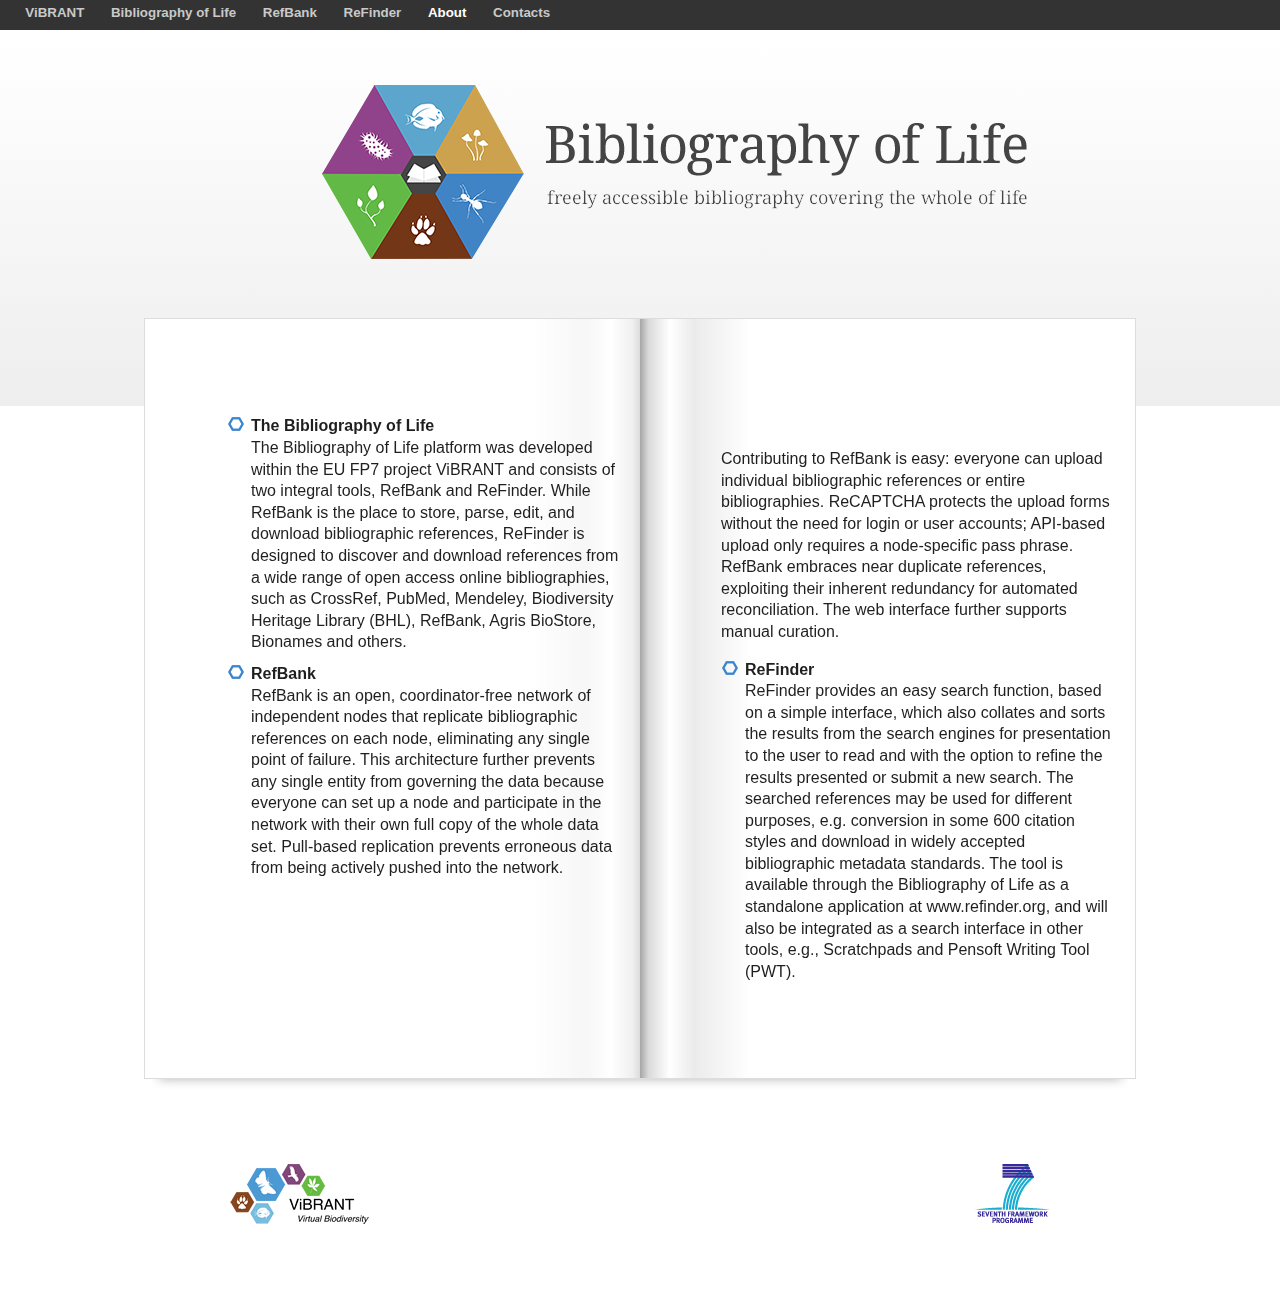
==== about.html @ bccd5ed7 "Fix BoL link." ====
<!DOCTYPE html>
<html>
<head>
<meta http-equiv="Content-Type" content="text/html; charset=UTF-8" />
<meta charset="utf-8" />
<title>About Bibliography of Life</title>
<link rel="stylesheet" type="text/css" href="lib/style.css" />
<!--[if gte IE 9]>
            <style type="text/css">
              .gradient {
                 filter: none;
              }
            </style>
        <![endif]-->
</head>
<body>
<div id="topbar">
  <div>
  	<a target="_blank" href="http://vbrant.eu/" title="Supporting biodiversity research communities">ViBRANT</a><a href="index.html" title="Freely accessible bibliography covering the whole of life">Bibliography of Life</a>
    <a target="_blank" href="http://vbrant.ipd.uka.de/RefBank/search"  title="">RefBank</a>
    <a target="_blank" href="http://www.refinder.org" >ReFinder</a>
    <a href="about.html" id="current_link">About</a>
    <a href="contacts.html">Contacts</a>
  </div>
</div>
<div class="page">
  <div class="logo_wrap">
    <div class="wrap">
      <a href="index.html"><img src="i/logo.png" alt="freely accessible bibliography covering the whole of life" /></a>
    </div>
  </div>
  <div class="wrap content clearfix">
    <div>
      <h2>&nbsp;</h2>
      <ul>
        <li><strong>The Bibliography of Life</strong><br>
        The Bibliography of Life platform was developed within the EU FP7 project ViBRANT and consists of two integral tools, RefBank and ReFinder. While RefBank is the place to store, parse, edit, and download bibliographic references, ReFinder is designed to discover and download references from a wide range of open access online bibliographies, such as CrossRef, PubMed, Mendeley, Biodiversity Heritage Library (BHL), RefBank, Agris BioStore, Bionames and others.        </li>
        <li><strong>RefBank<br>
        </strong>RefBank is an open, coordinator-free network of independent nodes that replicate bibliographic references on each node, eliminating any single point of failure. This architecture further prevents any single entity from governing the data because everyone can set up a node and participate in the network with their own full copy of the whole data set. Pull-based replication prevents erroneous data from being actively pushed into the network. <br>
        </li>
      </ul>
    </div>
    <div>
      <p>&nbsp;</p>
      <p>&nbsp;</p>
      <p>Contributing to RefBank is easy: everyone can upload individual bibliographic references or entire bibliographies. ReCAPTCHA protects the upload forms without the need for login or user accounts; API-based upload only requires a node-specific pass phrase. RefBank embraces near duplicate references, exploiting their inherent redundancy for automated reconciliation. The web interface further supports manual curation. 
      </p>
      <ul>
        <li><strong>ReFinder<br>
          </strong> ReFinder provides an easy search function, based on a simple interface, which also collates and sorts the results from the search engines for presentation to the user to read and with the option to refine the results presented or submit a new search. The searched references may be used for different purposes, e.g. conversion in some 600 citation styles and download in widely accepted bibliographic metadata standards. The tool is available through the Bibliography of Life as a standalone application at www.refinder.org, and will also be integrated as a search interface in other tools, e.g., Scratchpads and Pensoft Writing Tool (PWT).<br>
          <p dir="ltr"></p>
        </li>
      </ul>
      <p>&nbsp;</p>
    </div>
  </div>
  <div class="footer wrap">
    <a target="_blank" href="http://vbrant.eu/" title="Supporting biodiversity research communities"><img src="i/logo-vibrant.png" alt="project ViBRANT logo" /></a>
    <a target="_blank" href="http://cordis.europa.eu/fp7/" title="Seventh Framework Programme (FP7)"><img src="i/fp7.png" alt="Seventh Framework Programme logo" /></a>
  </div>
</div>
</body>
</html>
---- lib/style.css ----
html, body, ul, li, h2 {
    margin: 0;
    padding: 0;
    font: 12pt;
	line-height: 1.35; 
	font-family: "Segoe UI", Arial, Helvetica, sans-serif;
    color: #1F1F1F;
}

a {
    text-decoration: none;
    color: #3985CC;
}

a img {
    border: none;
}

a:hover, h2 a:hover {
    color: #FF7F00
}

h2 a {
    padding: 0 36px 0 4px;
    font-size: 24px;
    font-weight: bold;
    color: #1F1F1F;
    background: url(../i/arrow.png) no-repeat right 12px;
}

ul {
    list-style-type: none;
}

li {
    padding: 0 0 10px 0px;
	list-style-image:url(../i/li.png);
	margin-left: 24px;
}

li a {

}

li ul {
    padding: 1px 0 0 3px;
}

li li {
    list-style-image:url(../i/lili.png);
    padding: 10px 0 0px 0px;
	margin-left: 15px;
}

.page {
    padding-top: 43px
}

.wrap {
    width: 990px;
    margin: 0 auto;
}

.logo_wrap {
    height: 363px;
    background: #eee;
    background: url([data-uri]);
    background: -moz-linear-gradient(top,  #ffffff 0%, #eeeeee 100%);
    background: -webkit-gradient(linear, left top, left bottom, color-stop(0%,#ffffff), color-stop(100%,#eeeeee));
    background: -webkit-linear-gradient(top,  #ffffff 0%,#eeeeee 100%);
    background: -o-linear-gradient(top,  #ffffff 0%,#eeeeee 100%);
    background: -ms-linear-gradient(top,  #ffffff 0%,#eeeeee 100%);
    background: linear-gradient(to bottom,  #ffffff 0%,#eeeeee 100%);
    filter: progid:DXImageTransform.Microsoft.gradient( startColorstr='#ffffff', endColorstr='#eeeeee',GradientType=0 );
}

.logo_wrap img {
    margin: 42px 0 0 177px;
}

.content {
    position: relative;
    z-index: 1;
    padding-bottom: 16px;
    margin-top: -88px;
    border: 1px solid #DDD;
    background: url(../i/bg.png) repeat-y left top;
    -webkit-box-shadow:  0px 15px 10px -15px rgba(0, 0, 0, .3);
    box-shadow:  0px 15px 10px -15px rgba(0, 0, 0, .3);
}

.content > div {
    float: left;
    padding: 38px 20px 0 82px;
    width: 392px;
}

.content h2 {
    padding-bottom: 26px;
}

.footer {
    width: 820px;
    padding: 85px;
    text-align: right;
}

.footer > a:first-child {
    float: left;
}

.footer a:hover {
    opacity: 0.7;
}

#topbar {
    background-color: rgb(51, 51, 51);
    height: 30px;
    left: 0;
    line-height: 26px;
    position: fixed;
    right: 0;
    top: 0;
    padding-left: 12px;
}
/*
#topbar a {
    line-height: 43px;
    color: #A8A8A8;
}*/


#topbar a {
    color: rgb(201, 201, 201);
    display: block;
    float: left;
    font-size: smaller;
    font-weight: bold;
    padding: 0 1em;
    text-decoration: none;
}


#topbar a:hover, #topbar a#current_link {
    color: rgb(255, 255, 255);
}

.clearfix:before,
.clearfix:after {
    content: " ";
    display: table;
}

.clearfix:after {
    clear: both;
}

.clearfix {
    *zoom: 1;
}
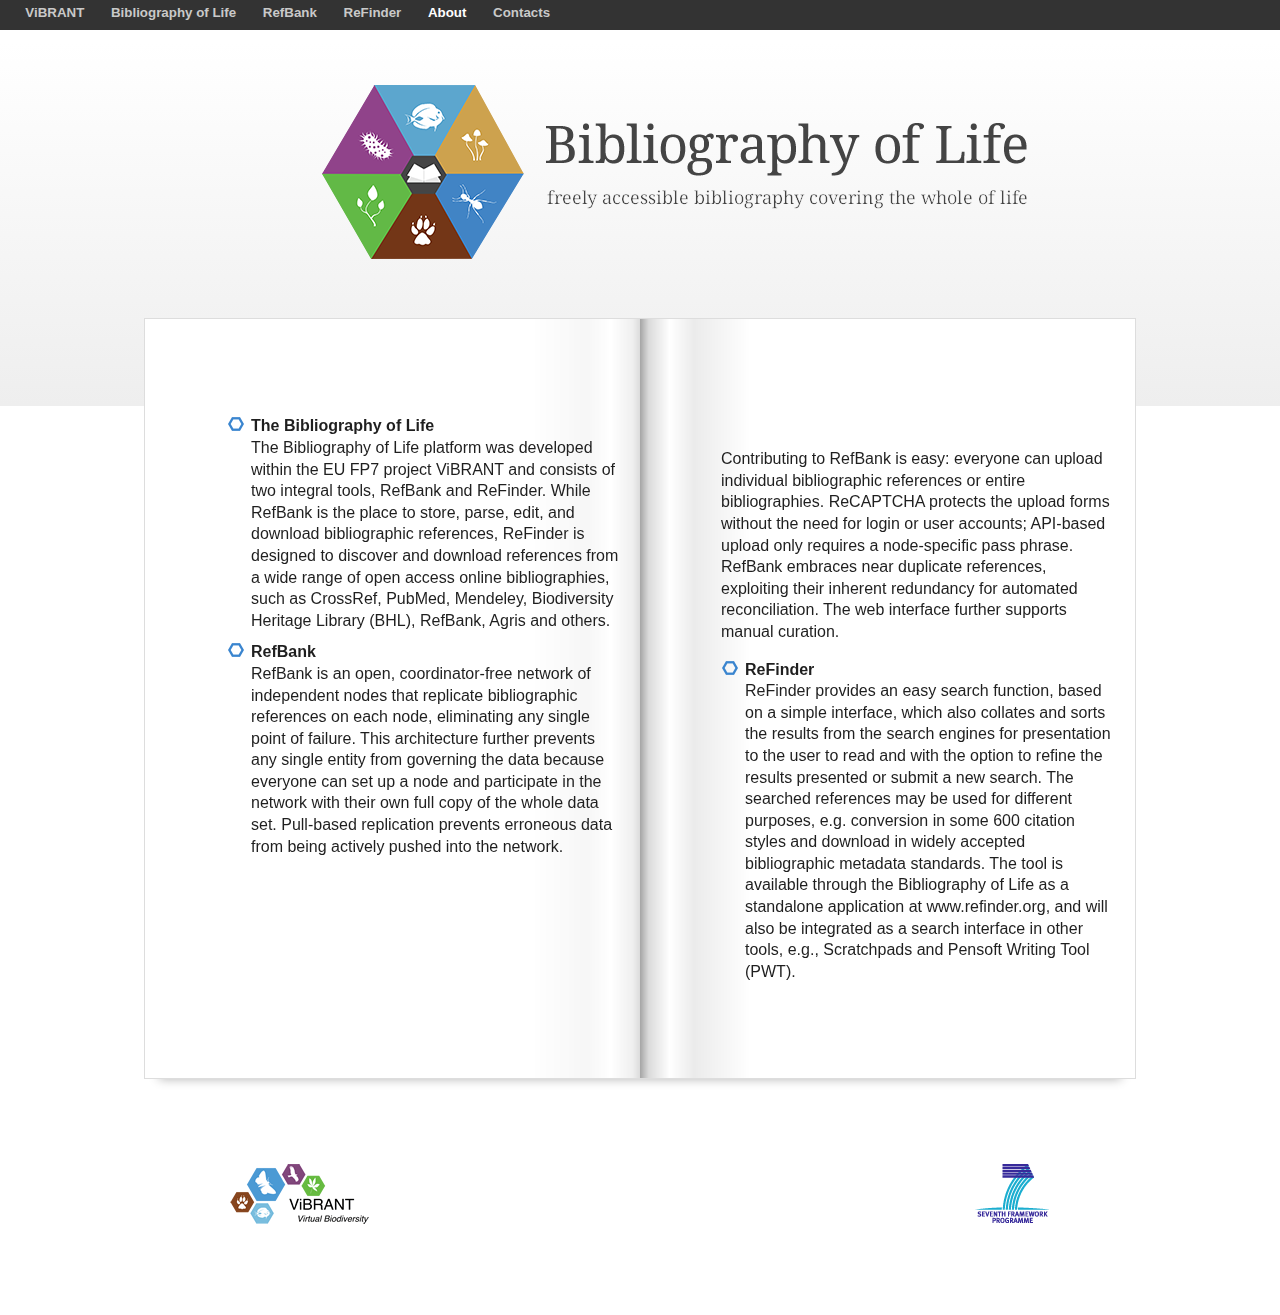
==== commit fbeb6618: "Return biblife.org link to '/'." ====
--- a/about.html
+++ b/about.html
@@ -16,7 +16,7 @@
 <body>
 <div id="topbar">
   <div>
-  	<a target="_blank" href="http://vbrant.eu/" title="Supporting biodiversity research communities">ViBRANT</a><a href="index.html" title="Freely accessible bibliography covering the whole of life">Bibliography of Life</a>
+  	<a target="_blank" href="http://vbrant.eu/" title="Supporting biodiversity research communities">ViBRANT</a><a href="/" title="Freely accessible bibliography covering the whole of life">Bibliography of Life</a>
     <a target="_blank" href="http://vbrant.ipd.uka.de/RefBank/search"  title="">RefBank</a>
     <a target="_blank" href="http://www.refinder.org" >ReFinder</a>
     <a href="about.html" id="current_link">About</a>
@@ -26,7 +26,7 @@
 <div class="page">
   <div class="logo_wrap">
     <div class="wrap">
-      <a href="index.html"><img src="i/logo.png" alt="freely accessible bibliography covering the whole of life" /></a>
+      <a href="/"><img src="i/logo.png" alt="freely accessible bibliography covering the whole of life" /></a>
     </div>
   </div>
   <div class="wrap content clearfix">
@@ -34,7 +34,7 @@
       <h2>&nbsp;</h2>
       <ul>
         <li><strong>The Bibliography of Life</strong><br>
-        The Bibliography of Life platform was developed within the EU FP7 project ViBRANT and consists of two integral tools, RefBank and ReFinder. While RefBank is the place to store, parse, edit, and download bibliographic references, ReFinder is designed to discover and download references from a wide range of open access online bibliographies, such as CrossRef, PubMed, Mendeley, Biodiversity Heritage Library (BHL), RefBank, Agris BioStore, Bionames and others.        </li>
+        The Bibliography of Life platform was developed within the EU FP7 project ViBRANT and consists of two integral tools, RefBank and ReFinder. While RefBank is the place to store, parse, edit, and download bibliographic references, ReFinder is designed to discover and download references from a wide range of open access online bibliographies, such as CrossRef, PubMed, Mendeley, Biodiversity Heritage Library (BHL), RefBank, Agris  and others.        </li>
         <li><strong>RefBank<br>
         </strong>RefBank is an open, coordinator-free network of independent nodes that replicate bibliographic references on each node, eliminating any single point of failure. This architecture further prevents any single entity from governing the data because everyone can set up a node and participate in the network with their own full copy of the whole data set. Pull-based replication prevents erroneous data from being actively pushed into the network. <br>
         </li>
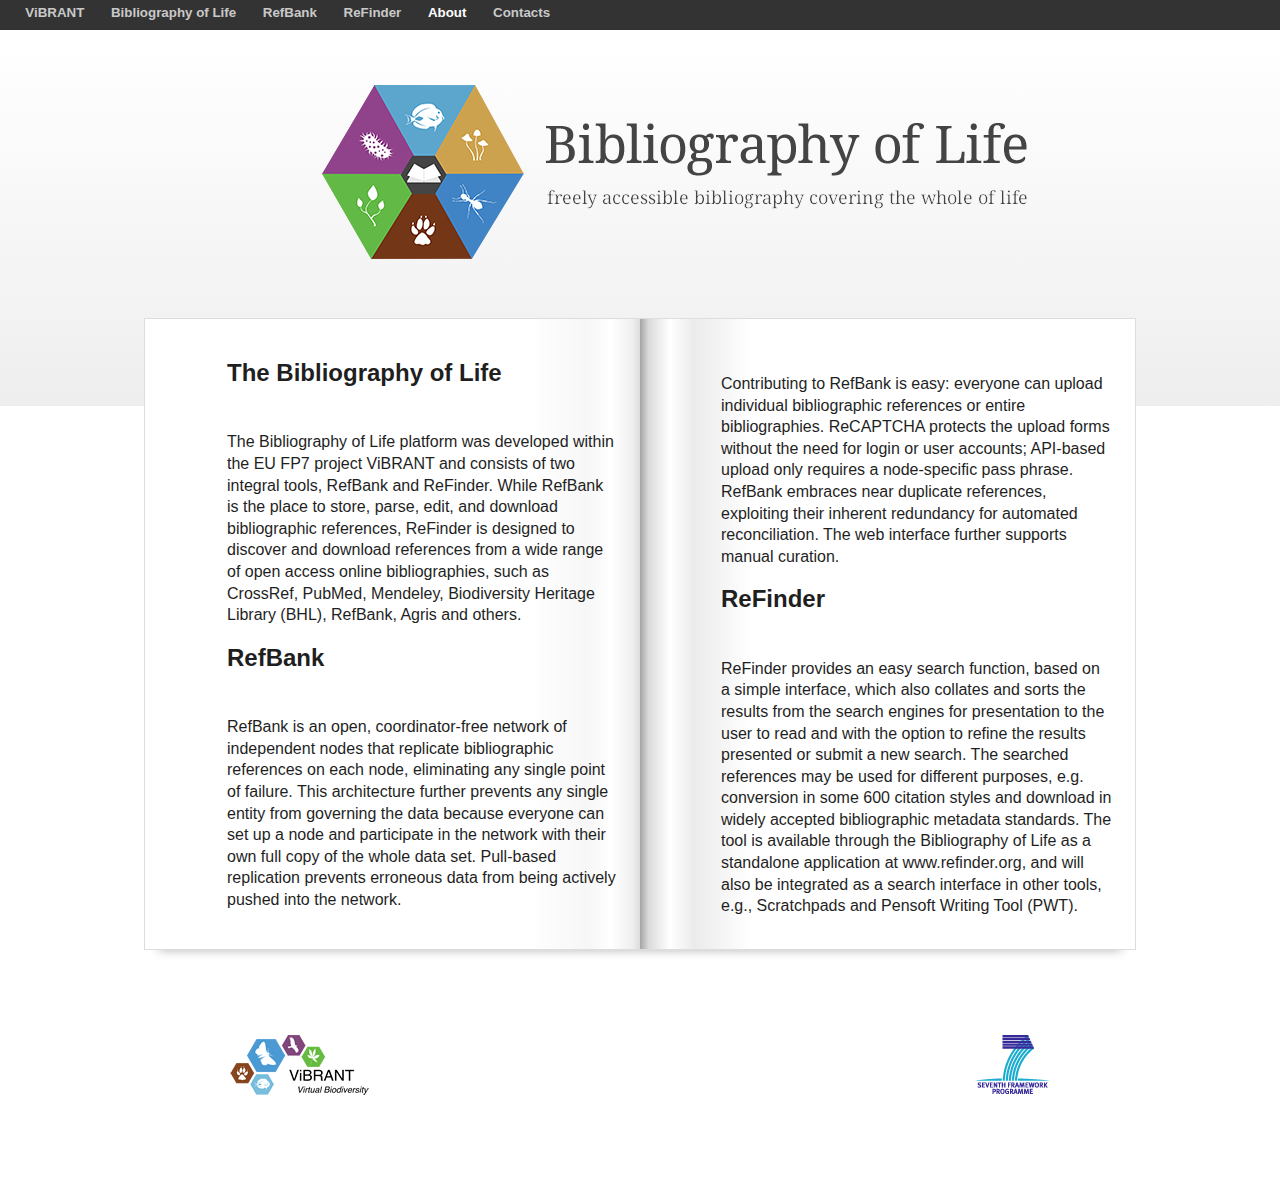
==== commit cc46cc8a: "Remove links, add h2 format to the headers. Add paragraph tags. Add id left/right to div." ====
--- a/about.html
+++ b/about.html
@@ -30,28 +30,17 @@
     </div>
   </div>
   <div class="wrap content clearfix">
-    <div>
-      <h2>&nbsp;</h2>
-      <ul>
-        <li><strong>The Bibliography of Life</strong><br>
-        The Bibliography of Life platform was developed within the EU FP7 project ViBRANT and consists of two integral tools, RefBank and ReFinder. While RefBank is the place to store, parse, edit, and download bibliographic references, ReFinder is designed to discover and download references from a wide range of open access online bibliographies, such as CrossRef, PubMed, Mendeley, Biodiversity Heritage Library (BHL), RefBank, Agris  and others.        </li>
-        <li><strong>RefBank<br>
-        </strong>RefBank is an open, coordinator-free network of independent nodes that replicate bibliographic references on each node, eliminating any single point of failure. This architecture further prevents any single entity from governing the data because everyone can set up a node and participate in the network with their own full copy of the whole data set. Pull-based replication prevents erroneous data from being actively pushed into the network. <br>
-        </li>
-      </ul>
+    <div id="left">
+      <h2>The Bibliography of Life</h2>
+        <p>The Bibliography of Life platform was developed within the EU FP7 project ViBRANT and consists of two integral tools, RefBank and ReFinder. While RefBank is the place to store, parse, edit, and download bibliographic references, ReFinder is designed to discover and download references from a wide range of open access online bibliographies, such as CrossRef, PubMed, Mendeley, Biodiversity Heritage Library (BHL), RefBank, Agris  and others.</p>
+      <h2>RefBank</h2>
+        <p>RefBank is an open, coordinator-free network of independent nodes that replicate bibliographic references on each node, eliminating any single point of failure. This architecture further prevents any single entity from governing the data because everyone can set up a node and participate in the network with their own full copy of the whole data set. Pull-based replication prevents erroneous data from being actively pushed into the network.</p>
     </div>
-    <div>
-      <p>&nbsp;</p>
-      <p>&nbsp;</p>
+    <div id="right">
       <p>Contributing to RefBank is easy: everyone can upload individual bibliographic references or entire bibliographies. ReCAPTCHA protects the upload forms without the need for login or user accounts; API-based upload only requires a node-specific pass phrase. RefBank embraces near duplicate references, exploiting their inherent redundancy for automated reconciliation. The web interface further supports manual curation. 
       </p>
-      <ul>
-        <li><strong>ReFinder<br>
-          </strong> ReFinder provides an easy search function, based on a simple interface, which also collates and sorts the results from the search engines for presentation to the user to read and with the option to refine the results presented or submit a new search. The searched references may be used for different purposes, e.g. conversion in some 600 citation styles and download in widely accepted bibliographic metadata standards. The tool is available through the Bibliography of Life as a standalone application at www.refinder.org, and will also be integrated as a search interface in other tools, e.g., Scratchpads and Pensoft Writing Tool (PWT).<br>
-          <p dir="ltr"></p>
-        </li>
-      </ul>
-      <p>&nbsp;</p>
+      <h2>ReFinder</h2>
+        <p>ReFinder provides an easy search function, based on a simple interface, which also collates and sorts the results from the search engines for presentation to the user to read and with the option to refine the results presented or submit a new search. The searched references may be used for different purposes, e.g. conversion in some 600 citation styles and download in widely accepted bibliographic metadata standards. The tool is available through the Bibliography of Life as a standalone application at www.refinder.org, and will also be integrated as a search interface in other tools, e.g., Scratchpads and Pensoft Writing Tool (PWT).</p>
     </div>
   </div>
   <div class="footer wrap">
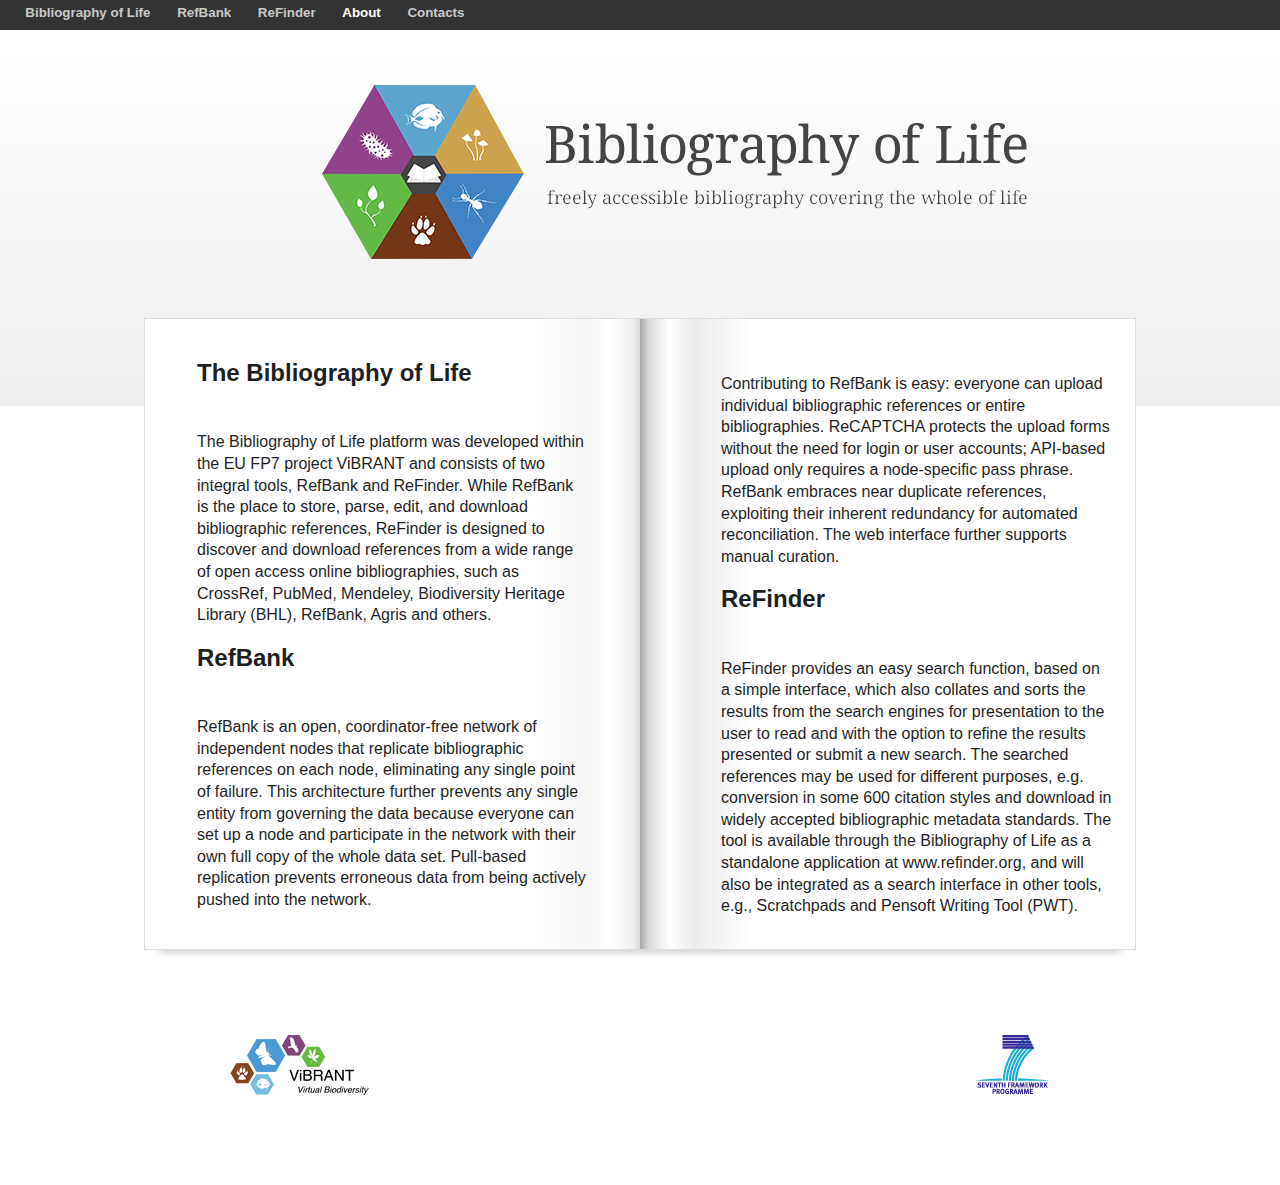
==== commit a0663458: "Remove vbrant link from top bar." ====
--- a/about.html
+++ b/about.html
@@ -16,7 +16,7 @@
 <body>
 <div id="topbar">
   <div>
-  	<a target="_blank" href="http://vbrant.eu/" title="Supporting biodiversity research communities">ViBRANT</a><a href="/" title="Freely accessible bibliography covering the whole of life">Bibliography of Life</a>
+  	<a href="/" title="Freely accessible bibliography covering the whole of life">Bibliography of Life</a>
     <a target="_blank" href="http://vbrant.ipd.uka.de/RefBank/search"  title="">RefBank</a>
     <a target="_blank" href="http://www.refinder.org" >ReFinder</a>
     <a href="about.html" id="current_link">About</a>
--- a/lib/style.css
+++ b/lib/style.css
@@ -1,160 +1,169 @@
-html, body, ul, li, h2 {
-    margin: 0;
-    padding: 0;
-    font: 12pt;
-	line-height: 1.35; 
-	font-family: "Segoe UI", Arial, Helvetica, sans-serif;
-    color: #1F1F1F;
-}
-
-a {
-    text-decoration: none;
-    color: #3985CC;
-}
-
-a img {
-    border: none;
-}
-
-a:hover, h2 a:hover {
-    color: #FF7F00
-}
-
-h2 a {
-    padding: 0 36px 0 4px;
-    font-size: 24px;
-    font-weight: bold;
-    color: #1F1F1F;
-    background: url(../i/arrow.png) no-repeat right 12px;
-}
-
-ul {
-    list-style-type: none;
-}
-
-li {
-    padding: 0 0 10px 0px;
-	list-style-image:url(../i/li.png);
-	margin-left: 24px;
-}
-
-li a {
-
-}
-
-li ul {
-    padding: 1px 0 0 3px;
-}
-
-li li {
-    list-style-image:url(../i/lili.png);
-    padding: 10px 0 0px 0px;
-	margin-left: 15px;
-}
-
-.page {
-    padding-top: 43px
-}
-
-.wrap {
-    width: 990px;
-    margin: 0 auto;
-}
-
-.logo_wrap {
-    height: 363px;
-    background: #eee;
-    background: url([data-uri]);
-    background: -moz-linear-gradient(top,  #ffffff 0%, #eeeeee 100%);
-    background: -webkit-gradient(linear, left top, left bottom, color-stop(0%,#ffffff), color-stop(100%,#eeeeee));
-    background: -webkit-linear-gradient(top,  #ffffff 0%,#eeeeee 100%);
-    background: -o-linear-gradient(top,  #ffffff 0%,#eeeeee 100%);
-    background: -ms-linear-gradient(top,  #ffffff 0%,#eeeeee 100%);
-    background: linear-gradient(to bottom,  #ffffff 0%,#eeeeee 100%);
-    filter: progid:DXImageTransform.Microsoft.gradient( startColorstr='#ffffff', endColorstr='#eeeeee',GradientType=0 );
-}
-
-.logo_wrap img {
-    margin: 42px 0 0 177px;
-}
-
-.content {
-    position: relative;
-    z-index: 1;
-    padding-bottom: 16px;
-    margin-top: -88px;
-    border: 1px solid #DDD;
-    background: url(../i/bg.png) repeat-y left top;
-    -webkit-box-shadow:  0px 15px 10px -15px rgba(0, 0, 0, .3);
-    box-shadow:  0px 15px 10px -15px rgba(0, 0, 0, .3);
-}
-
-.content > div {
-    float: left;
-    padding: 38px 20px 0 82px;
-    width: 392px;
-}
-
-.content h2 {
-    padding-bottom: 26px;
-}
-
-.footer {
-    width: 820px;
-    padding: 85px;
-    text-align: right;
-}
-
-.footer > a:first-child {
-    float: left;
-}
-
-.footer a:hover {
-    opacity: 0.7;
-}
-
-#topbar {
-    background-color: rgb(51, 51, 51);
-    height: 30px;
-    left: 0;
-    line-height: 26px;
-    position: fixed;
-    right: 0;
-    top: 0;
-    padding-left: 12px;
-}
-/*
-#topbar a {
-    line-height: 43px;
-    color: #A8A8A8;
-}*/
-
-
-#topbar a {
-    color: rgb(201, 201, 201);
-    display: block;
-    float: left;
-    font-size: smaller;
-    font-weight: bold;
-    padding: 0 1em;
-    text-decoration: none;
-}
-
-
-#topbar a:hover, #topbar a#current_link {
-    color: rgb(255, 255, 255);
-}
-
-.clearfix:before,
-.clearfix:after {
-    content: " ";
-    display: table;
-}
-
-.clearfix:after {
-    clear: both;
-}
-
-.clearfix {
-    *zoom: 1;
+html, body, ul, li, h2 {
+    margin: 0;
+    padding: 0;
+    font: 12pt;
+	line-height: 1.35; 
+	font-family: "Segoe UI", Arial, Helvetica, sans-serif;
+    color: #1F1F1F;
+}
+
+a {
+    text-decoration: none;
+    color: #3985CC;
+}
+
+a img {
+    border: none;
+}
+
+a:hover, h2 a:hover {
+    color: #FF7F00
+}
+
+h2 a {
+    padding: 0 36px 0 4px;
+    font-size: 24px;
+    font-weight: bold;
+    color: #1F1F1F;
+    background: url(../i/arrow.png) no-repeat right 12px;
+}
+
+ul {
+    list-style-type: none;
+}
+
+li {
+    padding: 0 0 10px 0px;
+	list-style-image:url(../i/li.png);
+	margin-left: 24px;
+}
+
+li a {
+
+}
+
+li ul {
+    padding: 1px 0 0 3px;
+}
+
+li li {
+    list-style-image:url(../i/lili.png);
+    padding: 10px 0 0px 0px;
+	margin-left: 15px;
+}
+
+.page {
+    padding-top: 43px
+}
+
+.wrap {
+    width: 990px;
+    margin: 0 auto;
+}
+
+.logo_wrap {
+    height: 363px;
+    background: #eee;
+    background: url([data-uri]);
+    background: -moz-linear-gradient(top,  #ffffff 0%, #eeeeee 100%);
+    background: -webkit-gradient(linear, left top, left bottom, color-stop(0%,#ffffff), color-stop(100%,#eeeeee));
+    background: -webkit-linear-gradient(top,  #ffffff 0%,#eeeeee 100%);
+    background: -o-linear-gradient(top,  #ffffff 0%,#eeeeee 100%);
+    background: -ms-linear-gradient(top,  #ffffff 0%,#eeeeee 100%);
+    background: linear-gradient(to bottom,  #ffffff 0%,#eeeeee 100%);
+    filter: progid:DXImageTransform.Microsoft.gradient( startColorstr='#ffffff', endColorstr='#eeeeee',GradientType=0 );
+}
+
+.logo_wrap img {
+    margin: 42px 0 0 177px;
+}
+
+.content {
+    position: relative;
+    z-index: 1;
+    padding-bottom: 16px;
+    margin-top: -88px;
+    border: 1px solid #DDD;
+    background: url(../i/bg.png) repeat-y left top;
+    -webkit-box-shadow:  0px 15px 10px -15px rgba(0, 0, 0, .3);
+    box-shadow:  0px 15px 10px -15px rgba(0, 0, 0, .3);
+}
+
+.content > div {
+    float: left;
+    padding: 38px 20px 0 82px;
+    width: 392px;
+}
+
+.content h2 {
+    padding-bottom: 26px;
+}
+
+.footer {
+    width: 820px;
+    padding: 85px;
+    text-align: right;
+}
+
+.footer > a:first-child {
+    float: left;
+}
+
+.footer a:hover {
+    opacity: 0.7;
+}
+
+.profile_pic, .profile_info {
+	float: left;
+}
+.profile_pic {margin-top: 22px; margin-right: 16px;}
+
+li {clear: both}
+
+#left { padding-left: 52px; padding-right: 50px;}
+
+#topbar {
+    background-color: rgb(51, 51, 51);
+    height: 30px;
+    left: 0;
+    line-height: 26px;
+    position: fixed;
+    right: 0;
+    top: 0;
+    padding-left: 12px;
+}
+/*
+#topbar a {
+    line-height: 43px;
+    color: #A8A8A8;
+}*/
+
+
+#topbar a {
+    color: rgb(201, 201, 201);
+    display: block;
+    float: left;
+    font-size: smaller;
+    font-weight: bold;
+    padding: 0 1em;
+    text-decoration: none;
+}
+
+
+#topbar a:hover, #topbar a#current_link {
+    color: rgb(255, 255, 255);
+}
+
+.clearfix:before,
+.clearfix:after {
+    content: " ";
+    display: table;
+}
+
+.clearfix:after {
+    clear: both;
+}
+
+.clearfix {
+    *zoom: 1;
 }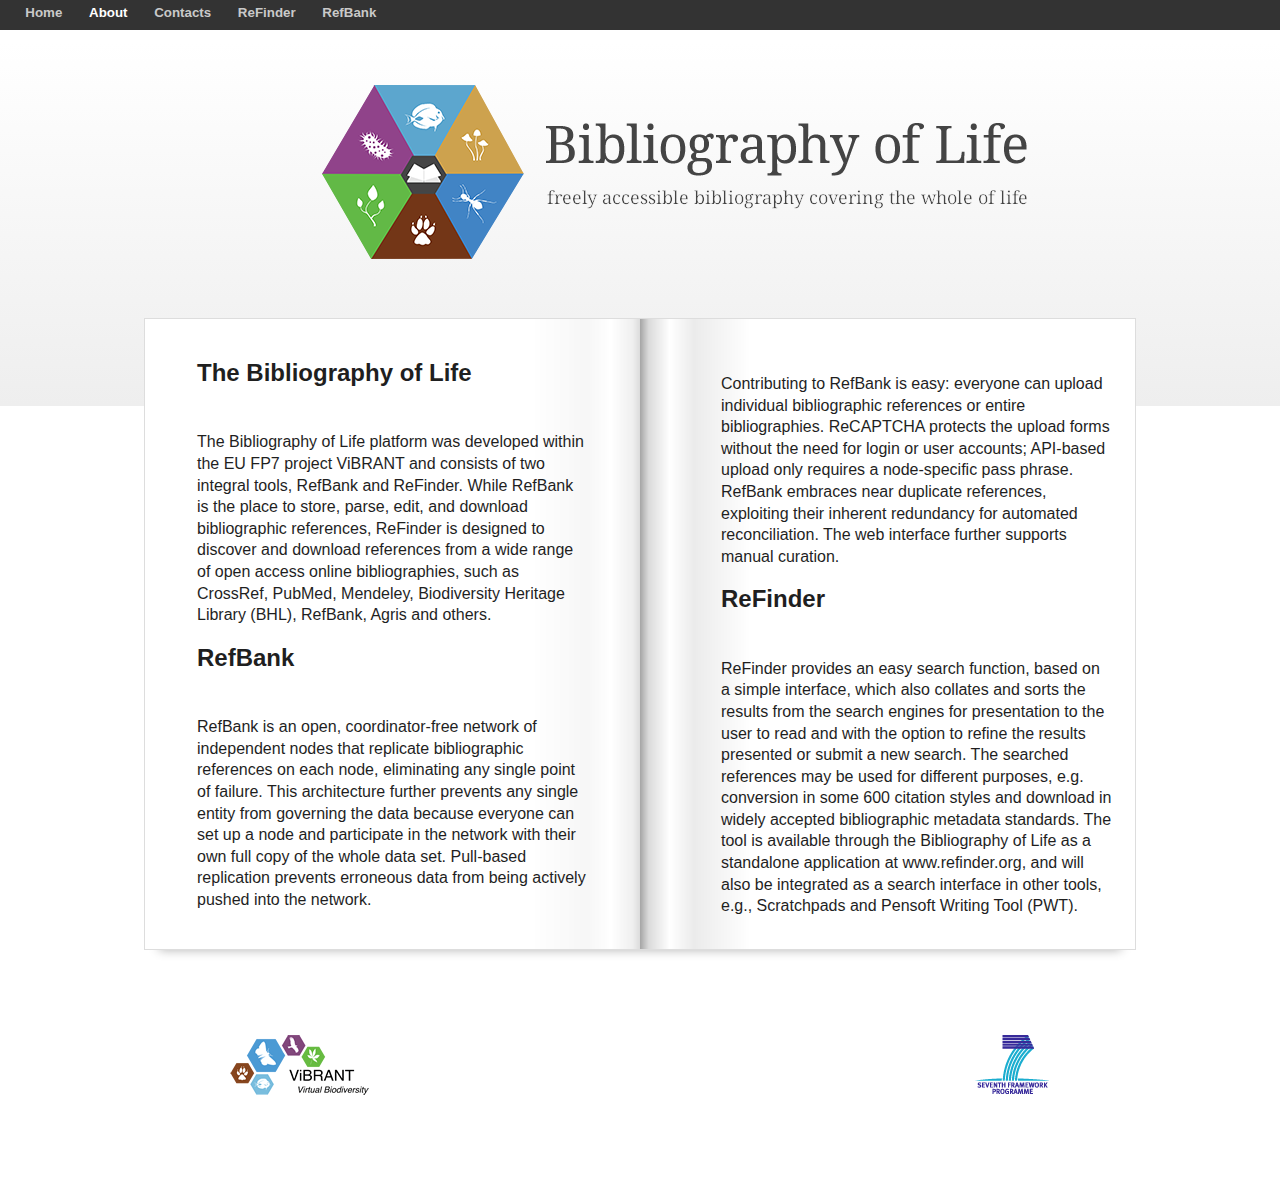
==== commit 0d2885b0: "Cange topbar." ====
--- a/about.html
+++ b/about.html
@@ -16,11 +16,13 @@
 <body>
 <div id="topbar">
   <div>
-  	<a href="/" title="Freely accessible bibliography covering the whole of life">Bibliography of Life</a>
-    <a target="_blank" href="http://vbrant.ipd.uka.de/RefBank/search"  title="">RefBank</a>
-    <a target="_blank" href="http://www.refinder.org" >ReFinder</a>
-    <a href="about.html" id="current_link">About</a>
-    <a href="contacts.html">Contacts</a>
+  	<a href="/" title="Freely accessible bibliography covering the whole of life">Home</a>
+    <a id="current_link" href="about.html" title="">About</a>
+    <a href="contacts.html" title="">Contacts</a>
+    <div id="related">
+		<a target="_blank" href="http://refinder.org" id="refinder" title="Find references in CrossRef, PubMed, RefBank, BHL, Mendeley">ReFinder</a>
+		<a target="_blank" href="http://refbank.org" id="refbank" title="Search, store, edit and parse bibliographic references">RefBank</a>
+    </div>
   </div>
 </div>
 <div class="page">
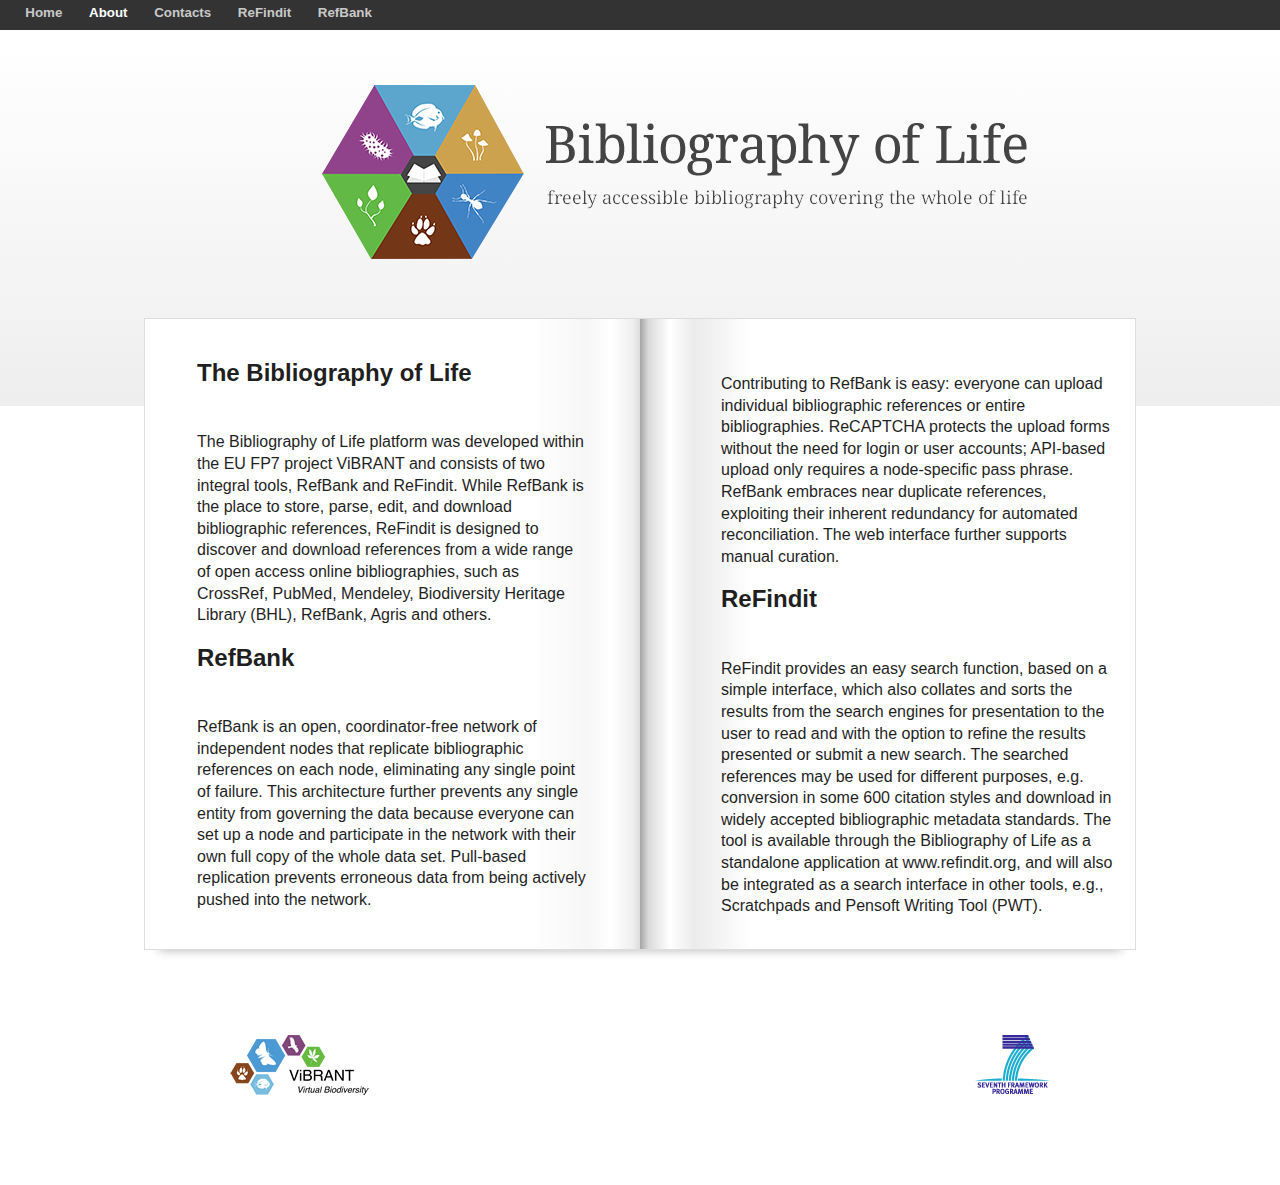
==== commit b4d5c59f: "Change 'refinder' as 'refindit'." ====
--- a/about.html
+++ b/about.html
@@ -20,7 +20,7 @@
     <a id="current_link" href="about.html" title="">About</a>
     <a href="contacts.html" title="">Contacts</a>
     <div id="related">
-		<a target="_blank" href="http://refinder.org" id="refinder" title="Find references in CrossRef, PubMed, RefBank, BHL, Mendeley">ReFinder</a>
+		<a target="_blank" href="http://refindit.org" id="refindit" title="Find references in CrossRef, PubMed, RefBank, BHL, Mendeley">ReFindit</a>
 		<a target="_blank" href="http://refbank.org" id="refbank" title="Search, store, edit and parse bibliographic references">RefBank</a>
     </div>
   </div>
@@ -34,15 +34,15 @@
   <div class="wrap content clearfix">
     <div id="left">
       <h2>The Bibliography of Life</h2>
-        <p>The Bibliography of Life platform was developed within the EU FP7 project ViBRANT and consists of two integral tools, RefBank and ReFinder. While RefBank is the place to store, parse, edit, and download bibliographic references, ReFinder is designed to discover and download references from a wide range of open access online bibliographies, such as CrossRef, PubMed, Mendeley, Biodiversity Heritage Library (BHL), RefBank, Agris  and others.</p>
+        <p>The Bibliography of Life platform was developed within the EU FP7 project ViBRANT and consists of two integral tools, RefBank and ReFindit. While RefBank is the place to store, parse, edit, and download bibliographic references, ReFindit is designed to discover and download references from a wide range of open access online bibliographies, such as CrossRef, PubMed, Mendeley, Biodiversity Heritage Library (BHL), RefBank, Agris  and others.</p>
       <h2>RefBank</h2>
         <p>RefBank is an open, coordinator-free network of independent nodes that replicate bibliographic references on each node, eliminating any single point of failure. This architecture further prevents any single entity from governing the data because everyone can set up a node and participate in the network with their own full copy of the whole data set. Pull-based replication prevents erroneous data from being actively pushed into the network.</p>
     </div>
     <div id="right">
       <p>Contributing to RefBank is easy: everyone can upload individual bibliographic references or entire bibliographies. ReCAPTCHA protects the upload forms without the need for login or user accounts; API-based upload only requires a node-specific pass phrase. RefBank embraces near duplicate references, exploiting their inherent redundancy for automated reconciliation. The web interface further supports manual curation. 
       </p>
-      <h2>ReFinder</h2>
-        <p>ReFinder provides an easy search function, based on a simple interface, which also collates and sorts the results from the search engines for presentation to the user to read and with the option to refine the results presented or submit a new search. The searched references may be used for different purposes, e.g. conversion in some 600 citation styles and download in widely accepted bibliographic metadata standards. The tool is available through the Bibliography of Life as a standalone application at www.refinder.org, and will also be integrated as a search interface in other tools, e.g., Scratchpads and Pensoft Writing Tool (PWT).</p>
+      <h2>ReFindit</h2>
+        <p>ReFindit provides an easy search function, based on a simple interface, which also collates and sorts the results from the search engines for presentation to the user to read and with the option to refine the results presented or submit a new search. The searched references may be used for different purposes, e.g. conversion in some 600 citation styles and download in widely accepted bibliographic metadata standards. The tool is available through the Bibliography of Life as a standalone application at www.refindit.org, and will also be integrated as a search interface in other tools, e.g., Scratchpads and Pensoft Writing Tool (PWT).</p>
     </div>
   </div>
   <div class="footer wrap">
--- a/lib/style.css
+++ b/lib/style.css
@@ -2,7 +2,7 @@
     margin: 0;
     padding: 0;
     font: 12pt;
-	line-height: 1.35; 
+	line-height: 1.35;
 	font-family: "Segoe UI", Arial, Helvetica, sans-serif;
     color: #1F1F1F;
 }
@@ -149,7 +149,6 @@
     text-decoration: none;
 }
 
-
 #topbar a:hover, #topbar a#current_link {
     color: rgb(255, 255, 255);
 }
